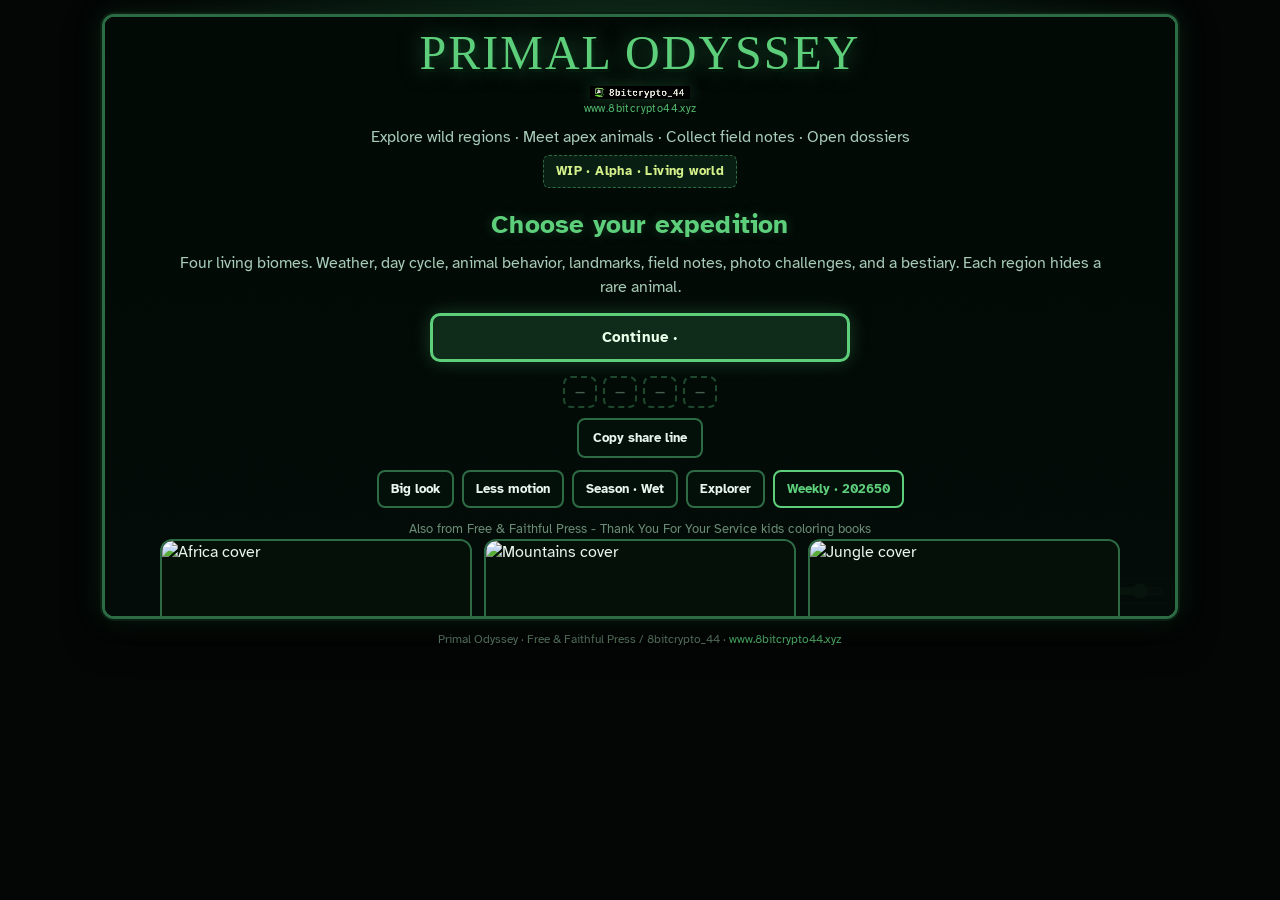
==== index.html @ 642f1fdf "Stop cover-to-menu iframe height grow loop (v65). Measure .po-menu content instead of absolute-fill " ====
<!DOCTYPE html>
<html lang="en">
<head>
<meta charset="UTF-8">
<meta name="viewport" content="width=device-width, initial-scale=1, maximum-scale=1, viewport-fit=cover">
<meta name="description" content="Primal Odyssey — explore biomes, meet apex animals, open field dossiers.">
<title>Primal Odyssey</title>
<link rel="stylesheet" href="primal.css?v=65">
<script>(function(){var t=("ontouchstart"in window)||navigator.maxTouchPoints>0;var n=false,c=false;try{n=matchMedia("(max-width:700px)").matches;c=matchMedia("(pointer:coarse)").matches;}catch(e){}if((t&&c)||n)document.documentElement.classList.add("po-mobile");})();</script>
<link rel="preconnect" href="https://fonts.googleapis.com">
<link rel="preconnect" href="https://fonts.gstatic.com" crossorigin>
<link href="https://fonts.googleapis.com/css2?family=Atkinson+Hyperlegible:ital,wght@0,400;0,700;1,400&family=Source+Serif+4:ital,opsz,wght@0,8..60,400;0,8..60,600;1,8..60,400&display=swap" rel="stylesheet">
<style>html,body{{margin:0;background:#030605;}}</style>
</head>
<body>
<div id="po-root">
  <div class="po-shell">
    <canvas id="po-canvas" width="320" height="240" aria-label="Primal Odyssey world"></canvas>
    <!-- Hi-res HUD layer (minimap / compass / nav) - not pixel-scaled with the world -->
    <canvas id="po-hud-canvas" class="po-hud-canvas" width="1" height="1" aria-hidden="true"></canvas>
    <div class="po-obj" id="po-obj" hidden aria-label="Objectives">
      <div class="po-obj-title">Objectives</div>
      <ul class="po-obj-list" id="po-obj-list"></ul>
    </div>
    <div class="po-paused" id="po-paused" hidden>Paused</div>
    <div class="po-caution" id="po-caution" hidden>Caution</div>
    <div class="chip po-quest-chip" id="po-quest-chip" hidden>Quest</div>
    <!-- All in-game chrome sits in one bottom row (no corner stacking) -->
    <div class="po-bottom-bar" id="po-bottom-bar">
      <div class="po-bottom-actions">
        <button type="button" class="chip po-menu-dock" id="po-menu-btn" hidden>Regions</button>
        <button type="button" class="chip po-journal-btn" id="po-journal-btn" hidden>Journal</button>
        <div class="po-tools-wrap">
          <button type="button" class="chip po-tools-btn" id="po-tools-btn" hidden aria-pressed="false">Tools</button>
          <div class="po-tools-tray" id="po-tools-tray" hidden>
            <button type="button" class="chip po-bestiary-btn" id="po-bestiary-btn" hidden title="Bestiary (K)">Bestiary</button>
            <button type="button" class="chip po-binocs-btn" id="po-binocs-btn" hidden title="Binoculars (B)">Binoc</button>
            <button type="button" class="chip po-focus-btn" id="po-focus-btn" hidden title="Focus next objective (hold V)">Focus</button>
            <button type="button" class="chip po-spotter-btn" id="po-spotter-btn" hidden aria-pressed="false" title="Family spotter mode">Spotter</button>
            <button type="button" class="chip po-auto-btn" id="po-auto-btn" hidden aria-pressed="false" title="One-thumb auto-walk">Auto</button>
          </div>
        </div>
        <button type="button" class="chip po-photo-btn" id="po-photo-btn" hidden title="Photo mode (P)">Photo</button>
        <button type="button" class="chip po-fs-btn" id="po-fs-btn" hidden aria-pressed="false">Full screen</button>
      </div>
      <div class="po-hud" id="po-hud" hidden>
        <div class="po-hud-l">
          <div class="chip pulse" id="po-region-chip">Region</div>
          <button type="button" class="chip" id="po-notes-chip" title="Expedition log">Notes 0/8</button>
          <div class="chip" id="po-pos-chip">X 0 · Y 0</div>
        </div>
      </div>
      <div class="po-audio po-audio-bar" id="po-audio-bar">
        <button type="button" class="chip po-mute" id="po-mute" aria-pressed="false" title="Mute">Sound</button>
        <label class="po-vol-lab">Vol <input type="range" class="po-vol" id="po-vol" min="0" max="100" value="55" aria-label="Music volume"></label>
      </div>
    </div>
    <div class="po-hint" id="po-hint" hidden>Drag to look · Tap animal for dossier · Regions menu</div>
    <div class="po-touch" id="po-touch" hidden aria-label="Mobile controls">
      <div class="po-stick-wrap">
        <div class="po-stick" id="po-stick" role="presentation">
          <div class="po-knob" id="po-knob"></div>
        </div>
        <div class="po-stick-lab">Move</div>
      </div>
      <div class="po-look">
        <button type="button" class="po-look-btn po-look-u" id="po-look-u" aria-label="Look up">▲</button>
        <div class="po-look-mid">
          <button type="button" class="po-look-btn" id="po-look-l" aria-label="Look left">◀</button>
          <button type="button" class="po-look-btn" id="po-look-r" aria-label="Look right">▶</button>
        </div>
        <button type="button" class="po-look-btn po-look-d" id="po-look-d" aria-label="Look down">▼</button>
        <div class="po-stick-lab">Look</div>
      </div>
    </div>
    <div id="po-title" class="po-overlay show" role="dialog" aria-label="Region select">
      <div class="po-menu">
        <div class="po-brand">PRIMAL ODYSSEY</div>
        <a class="po-site-brand" href="https://www.8bitcrypto44.xyz" target="_blank" rel="noopener noreferrer" aria-label="8bitcrypto_44 website">
          <img src="assets/brand/8bitcrypto44_logo.png" alt="" width="100" height="13" decoding="async">
          <span>www.8bitcrypto44.xyz</span>
        </a>
        <p class="po-tag">Explore wild regions · Meet apex animals · Collect field notes · Open dossiers</p>
        <p class="po-wip" title="Work in progress - unfinished build">WIP · Alpha · Living world</p>
        <h2>Choose your expedition</h2>
        <p class="lead">Four living biomes. Weather, day cycle, animal behavior, landmarks, field notes, photo challenges, and a bestiary. Each region hides a rare animal.</p>
        <button type="button" class="po-continue" id="po-continue" hidden>
          <img class="po-continue-art" id="po-continue-art" alt="" width="120" height="48" hidden>
          <span id="po-continue-label">Continue expedition</span>
        </button>
        <div class="po-badge-wall" id="po-badge-wall" aria-label="Ranger badges"></div>
        <div class="po-postcard" id="po-postcard" hidden>Postcard unlocked · all four biomes cleared</div>
        <button type="button" class="chip po-share" id="po-share" hidden>Copy share line</button>
        <div class="po-a11y">
          <button type="button" class="chip" id="po-big-look" aria-pressed="false">Big look</button>
          <button type="button" class="chip" id="po-reduce-motion" aria-pressed="false">Less motion</button>
          <button type="button" class="chip" id="po-season">Season · Wet</button>
          <button type="button" class="chip" id="po-diff">Explorer</button>
          <button type="button" class="chip" id="po-weekly" aria-pressed="true">Weekly</button>
        </div>
        <p class="po-promo">Also from Free &amp; Faithful Press - Thank You For Your Service kids coloring books</p>
        <div class="po-regions">
          <button type="button" class="po-card" data-region="africa">
            <img class="preview" src="https://i.postimg.cc/D0kDM1Xb/african-cover-image.jpg" alt="Africa cover" width="320" height="110" loading="lazy">
            <div class="po-stamp" data-stamp="africa" hidden>Cleared</div>
            <div class="body">
              <h3>Africa</h3>
              <p>Golden grasslands, acacia shade, and crowded watering holes under a hard sun.</p>
              <div class="meta"><span class="go">Start</span> 5 animals + rare honey badger</div>
            </div>
          </button>
          <button type="button" class="po-card" data-region="mountains">
            <img class="preview" src="https://i.postimg.cc/L5K7bj11/mountains-cover-image.jpg" alt="Mountains cover" width="320" height="110" loading="lazy">
            <div class="po-stamp" data-stamp="mountains" hidden>Cleared</div>
            <div class="body">
              <h3>Mountains</h3>
              <p>Thin air, pine ridges, snow glitter, and sharp hunters on the high trails.</p>
              <div class="meta"><span class="go">Start</span> 5 animals + rare lynx</div>
            </div>
          </button>
          <button type="button" class="po-card" data-region="jungle">
            <img class="preview" src="https://i.postimg.cc/VvqTQ5qs/jungle-cover-image.jpg" alt="Jungle cover" width="320" height="110" loading="lazy">
            <div class="po-stamp" data-stamp="jungle" hidden>Cleared</div>
            <div class="body">
              <h3>Jungle</h3>
              <p>Canopy gloom, dripping mist, fern thickets, and ambush predators.</p>
              <div class="meta"><span class="go">Start</span> 5 animals + rare ocelot</div>
            </div>
          </button>
          <button type="button" class="po-card" data-region="wetlands">
            <img class="preview po-wetlands-cover" src="assets/covers/wetlands.png" alt="Wetlands cover" width="320" height="110" loading="lazy">
            <div class="po-stamp" data-stamp="wetlands" hidden>Cleared</div>
            <div class="body">
              <h3>Wetlands</h3>
              <p>Oxbow lakes, reed blinds, and quiet channels where giants graze.</p>
              <div class="meta"><span class="go">Start</span> 5 animals + rare manatee</div>
            </div>
          </button>
        </div>
      </div>
    </div>
    <div id="po-help" class="po-overlay po-note-overlay" role="dialog" aria-label="How to play" aria-modal="true">
      <div class="po-paper po-paper-help">
        <button type="button" class="po-paper-x" id="po-help-x" aria-label="Close help">×</button>
        <div class="po-paper-seal">?</div>
        <p class="po-paper-label">Expedition briefing</p>
        <div class="po-help-body">
          <p><b>Move</b> with WASD or the Move stick. Water slows you (wade).</p>
          <p><b>Look</b> by dragging the view, using Look buttons, or arrow keys (up/down tilt).</p>
          <p><b>Field notes</b> - follow the soft compass and green note arrow from camp.</p>
          <p><b>Animals</b> - tap for a dossier. They react, flee, and pose for photos.</p>
          <p><b>Tools</b> tray holds Bestiary / Binoc / Focus / Spotter / Auto (one-thumb walk).</p>
          <p><b>Season</b> wet/dry and <b>Kids/Explorer</b> on the title screen. Weekly seed syncs rare paths.</p>
          <p><b>Goals</b> under Objectives + Quest chip. Clear a region for a recap share card.</p>
        </div>
        <button type="button" class="po-help-go" id="po-help-go">Got it - explore</button>
      </div>
    </div>
    <div id="po-dossier" class="po-overlay po-note-overlay" role="dialog" aria-label="Animal dossier" aria-modal="true">
      <div class="po-paper po-paper-dossier">
        <button type="button" class="po-paper-x" id="po-d-close" aria-label="Close dossier">×</button>
        <div class="po-paper-seal">D</div>
        <p class="po-paper-label">Animal dossier</p>
        <div class="po-dossier-top">
          <canvas id="po-dossier-art" width="96" height="96"></canvas>
          <div>
            <h2 id="po-d-name">Animal</h2>
            <p class="latin" id="po-d-latin"></p>
            <span class="danger" id="po-d-danger"></span>
          </div>
        </div>
        <div class="po-tabs" role="tablist">
          <button type="button" class="active" data-tab="facts">Facts</button>
          <button type="button" data-tab="myths">Myths</button>
          <button type="button" data-tab="fun">Fun</button>
          <button type="button" data-tab="survive">Survive</button>
        </div>
        <div class="panel-body" id="po-d-body"></div>
      </div>
    </div>
    <div id="po-note" class="po-overlay po-note-overlay" role="dialog" aria-label="Field note" aria-modal="true">
      <div class="po-paper">
        <button type="button" class="po-paper-x" id="po-note-x" aria-label="Close field note">×</button>
        <div class="po-paper-seal">N</div>
        <p class="po-paper-label">Field note</p>
        <p class="po-paper-meta" id="po-note-meta"></p>
        <p class="po-paper-body" id="po-note-body"></p>
        <p class="po-paper-foot" id="po-note-foot"></p>
      </div>
    </div>
    <div id="po-journal" class="po-overlay po-note-overlay" role="dialog" aria-label="Field journal" aria-modal="true">
      <div class="po-paper po-paper-journal">
        <button type="button" class="po-paper-x" id="po-journal-x" aria-label="Close journal">×</button>
        <div class="po-paper-seal">J</div>
        <p class="po-paper-label">Field journal</p>
        <p class="po-paper-meta" id="po-journal-meta"></p>
        <div class="po-journal-body" id="po-journal-body"></div>
      </div>
    </div>
    <div id="po-bestiary" class="po-overlay po-note-overlay" role="dialog" aria-label="Bestiary" aria-modal="true">
      <div class="po-paper po-paper-journal">
        <button type="button" class="po-paper-x" id="po-bestiary-x" aria-label="Close bestiary">×</button>
        <div class="po-paper-seal">B</div>
        <p class="po-paper-label">Bestiary</p>
        <p class="po-paper-meta">Cross-region collection</p>
        <div class="po-journal-body" id="po-bestiary-body"></div>
      </div>
    </div>
    <div id="po-victory" class="po-overlay po-note-overlay" role="dialog" aria-label="Expedition cleared" aria-modal="true">
      <div class="po-paper po-paper-help">
        <button type="button" class="po-paper-x" id="po-victory-x" aria-label="Close">×</button>
        <div class="po-paper-seal">★</div>
        <p class="po-paper-label">Expedition cleared</p>
        <p class="po-paper-meta" id="po-victory-meta"></p>
        <div class="po-help-body"><p id="po-victory-body"></p></div>
        <img class="po-recap-img" id="po-recap-img" alt="Run recap" hidden width="360" height="202">
        <a class="po-help-go po-recap-dl" id="po-recap-dl" hidden download="primal-odyssey-recap.png">Save recap image</a>
        <button type="button" class="po-help-go" id="po-victory-go">Continue exploring</button>
      </div>
    </div>
    <div id="po-log" class="po-overlay" role="dialog" aria-label="Expedition log">
      <div class="po-dossier">
        <h2>Expedition log</h2>
        <div class="panel-body" id="po-log-body"></div>
        <button type="button" class="po-close" id="po-log-close">Close log</button>
      </div>
    </div>
    <div class="po-photo-flash" id="po-photo-flash" hidden></div>
    <div class="po-frame" aria-hidden="true"></div>
  </div>
  <p class="po-credit">Primal Odyssey · Free &amp; Faithful Press / 8bitcrypto_44 · <a href="https://www.8bitcrypto44.xyz" target="_blank" rel="noopener noreferrer">www.8bitcrypto44.xyz</a></p>
</div>
<script src="primal_data.js?v=65"></script>
<script src="primal_sprites.js?v=65"></script>
<script src="primal_snes_data.js?v=65"></script>
<script src="primal_snes.js?v=65"></script>
<script src="primal.js?v=65"></script>
<script src="po_viewport.js?v=65"></script>
<script>if('serviceWorker' in navigator){navigator.serviceWorker.register('./sw.js').catch(function(){})}</script>
</body>
</html>
---- primal.css ----
@import url("https://fonts.googleapis.com/css2?family=Atkinson+Hyperlegible:ital,wght@0,400;0,700;1,400&family=Source+Serif+4:ital,opsz,wght@0,8..60,400;0,8..60,600;1,8..60,400&display=swap");
:root{
  --bg:#030605;--panel:rgba(4,16,10,.96);--line:#2d6b45;--line-hi:#5dce7a;
  --text:#e8f5ec;--muted:#a8cbb8;--accent:#3d9b5f;--danger:#6b2020;
  --font-ui:"Atkinson Hyperlegible","Segoe UI",system-ui,sans-serif;
  --font-paper:"Source Serif 4",Georgia,"Times New Roman",serif;
  --font-pixel:"Courier New",Courier,monospace
}
*{box-sizing:border-box}
html,body{
  margin:0;min-height:100%;background:var(--bg);color:var(--text);
  font-family:var(--font-ui);font-size:16px;line-height:1.45;-webkit-text-size-adjust:100%;
  -webkit-font-smoothing:antialiased;text-rendering:optimizeLegibility
}
body{background:radial-gradient(ellipse 70% 45% at 50% -5%,#0d2818 0%,transparent 55%),#030605}
#po-root{max-width:1100px;margin:0 auto;padding:14px 12px 24px}
.po-brand{font-family:Papyrus,"Segoe Print","Bradley Hand ITC","Uncial Antiqua",fantasy;font-size:clamp(22px,7vw,48px);color:var(--line-hi);text-shadow:0 0 22px rgba(61,155,95,.6),3px 3px 0 #021208;letter-spacing:2px;margin:0 0 6px;font-weight:400;text-align:center;animation:poPulse 2.8s ease-in-out infinite;line-height:1.15}
.po-site-brand{
  display:flex;flex-direction:column;align-items:center;justify-content:center;gap:3px;
  width:fit-content;margin:0 auto 10px;text-decoration:none;opacity:.9
}
.po-site-brand:hover{opacity:1}
.po-site-brand img{
  width:100px;max-width:36vw;height:auto;display:block;image-rendering:pixelated;image-rendering:crisp-edges;
  filter:drop-shadow(0 0 8px rgba(61,155,95,.35))
}
.po-site-brand span{
  font-family:var(--font-ui);font-size:11px;letter-spacing:.4px;color:var(--line-hi);line-height:1.2
}
@media (max-width:700px){
  .po-site-brand img{width:76px}
  .po-site-brand span{font-size:10px}
}
.po-credit a{color:var(--line-hi);text-decoration:none}
.po-credit a:hover{text-decoration:underline}
.po-tag{margin:0 0 6px;color:var(--muted);font-size:clamp(14px,3.4vw,16px);text-align:center;line-height:1.45;padding:0 4px;font-weight:400}
.po-wip{display:block;width:fit-content;max-width:92%;margin:0 auto 18px;padding:6px 12px;border:1px dashed var(--line);border-radius:6px;color:#d4f08a;font-size:13px;font-weight:700;letter-spacing:.4px;text-align:center;background:rgba(61,155,95,.14)}
@keyframes poPulse{0%,100%{transform:scale(1)}50%{transform:scale(1.03)}}
@keyframes poGo{0%,100%{transform:scale(1)}50%{transform:scale(1.08)}}
.po-shell{position:relative;border:3px solid var(--line);border-radius:12px;overflow:hidden;background:#000;box-shadow:0 0 0 2px #0a1f12,0 0 28px rgba(61,155,95,.18),0 16px 36px rgba(0,0,0,.6);touch-action:none;width:100%;aspect-ratio:16/9;min-height:min(56vw,420px);max-height:min(78vh,720px)}
#po-canvas{
  position:absolute;inset:0;width:100%!important;height:100%!important;max-width:none;margin:0;
  object-fit:fill;image-rendering:pixelated;image-rendering:crisp-edges;-ms-interpolation-mode:nearest-neighbor;
  cursor:crosshair;background:#050a06;touch-action:none;display:block
}
.po-hud-canvas{
  position:absolute;left:0;top:0;transform:none;
  pointer-events:none;z-index:4;image-rendering:auto;
  width:auto;height:auto;max-width:none
}
/* Unified bottom chrome — compact single strip above frame edge */
.po-bottom-bar{
  position:absolute;left:0;right:0;bottom:0;z-index:9;
  display:flex;flex-wrap:nowrap;align-items:center;justify-content:space-between;
  gap:4px;padding:3px 5px 5px;pointer-events:none;box-sizing:border-box;
  background:linear-gradient(180deg,transparent 0%,rgba(2,10,6,.35) 40%,rgba(2,10,6,.82) 100%)
}
.po-bottom-actions{
  display:flex;flex-wrap:nowrap;align-items:center;gap:3px;pointer-events:none;position:relative;
  flex:1 1 auto;min-width:0;overflow:hidden
}
.po-tools-wrap{position:relative;display:inline-flex;pointer-events:none;flex:0 0 auto}
.po-bottom-actions > .chip,
.po-tools-wrap > .chip{pointer-events:auto;flex:0 0 auto}
.po-hud{
  position:relative;left:auto;right:auto;top:auto;bottom:auto;transform:none;
  display:flex;flex-wrap:nowrap;gap:3px;align-items:center;justify-content:center;
  pointer-events:none;z-index:auto;max-width:38%;width:auto;flex:0 1 auto;min-width:0;overflow:hidden
}
.po-hud-l{display:flex;flex-wrap:nowrap;gap:3px;align-items:center;justify-content:center;max-width:100%;min-width:0}
.po-hud[hidden],.po-hint[hidden],.po-menu-dock[hidden],.po-obj[hidden],.po-paused[hidden]{display:none!important}
.po-hud .chip,.po-audio-bar .chip,.po-menu-dock,.po-journal-btn,.po-photo-btn,.po-tools-btn,.po-fs-btn,.po-tools-tray .chip{
  pointer-events:auto;background:var(--panel);border:1px solid var(--line);color:var(--text);
  font-family:var(--font-ui);font-size:11px;padding:3px 7px;border-radius:6px;font-weight:700;
  letter-spacing:.15px;text-shadow:0 1px 0 rgba(0,0,0,.55);box-shadow:0 1px 4px rgba(0,0,0,.3);
  -webkit-font-smoothing:antialiased;text-rendering:optimizeLegibility;
  position:relative;left:auto;right:auto;top:auto;bottom:auto;min-height:26px;height:26px;
  line-height:1;cursor:pointer;transform:none;white-space:nowrap
}
.po-hud .chip.pulse{border-color:var(--line-hi);box-shadow:0 0 8px rgba(93,206,122,.2)}
.po-hud .chip.done{border-color:#e8c86a;color:#e8c86a}
.po-hud button.chip:hover,.po-audio-bar .chip:hover,.po-menu-dock:hover,
.po-journal-btn:hover,.po-photo-btn:hover,.po-tools-btn:hover,.po-fs-btn:hover{background:#0d2416;border-color:var(--line-hi);color:#fff}
.po-menu-dock,.po-journal-btn,.po-photo-btn,.po-tools-btn,.po-fs-btn{z-index:auto}
.po-fs-btn{
  display:none;border-color:var(--line-hi);color:#fff;
  -webkit-tap-highlight-color:transparent;white-space:nowrap
}
.po-fs-btn:not([hidden]){display:inline-flex;align-items:center}
.po-fs-btn[aria-pressed="true"]{border-color:#7fa88c;color:var(--muted);box-shadow:none;font-size:10px;padding:3px 6px;min-height:26px}
.po-audio-bar{
  position:relative;left:auto;right:auto;top:auto;bottom:auto;z-index:auto;
  display:flex;align-items:center;gap:4px;background:var(--panel);border:1px solid var(--line);
  border-radius:6px;padding:2px 6px;max-width:none;pointer-events:auto;flex:0 0 auto;height:26px
}
.po-vol-lab{display:flex;align-items:center;gap:4px;font-size:10px;color:var(--muted);font-weight:700;white-space:nowrap}
.po-vol{width:52px;max-width:18vw;accent-color:var(--line-hi);cursor:pointer;height:14px}
.po-mute[aria-pressed="true"]{border-color:#8a3a3a;color:#ffb4b4;background:#1a0a0a}
.po-pos-chip{display:none}
/* Fullscreen: keep chrome clear of the bottom edge / OS safe area */
html.po-fs .po-bottom-bar{
  padding:6px 8px max(12px, env(safe-area-inset-bottom, 12px));gap:6px
}
html.po-fs .po-hud .chip,html.po-fs .po-audio-bar .chip,html.po-fs .po-menu-dock,
html.po-fs .po-journal-btn,html.po-fs .po-photo-btn,html.po-fs .po-tools-btn,html.po-fs .po-fs-btn{
  font-size:12px;padding:5px 9px;min-height:30px;height:30px;border-radius:8px
}
html.po-fs .po-audio-bar{height:30px;padding:3px 8px}
html.po-fs .po-vol{width:64px}
html.po-land .po-bottom-bar{
  padding-bottom:max(10px, env(safe-area-inset-bottom, 10px))
}
.po-hint{
  position:absolute;left:50%;bottom:58px;transform:translateX(-50%);z-index:5;
  background:rgba(4,16,10,.96);border:2px solid var(--line);padding:9px 16px;
  font-size:15px;border-radius:10px;pointer-events:none;max-width:min(92%,480px);
  text-align:center;color:var(--text);line-height:1.45;font-weight:400;
  box-shadow:0 4px 14px rgba(0,0,0,.4);
  -webkit-font-smoothing:antialiased;text-rendering:optimizeLegibility
}

/* Mobile touch controls — stick + look (Digistracts-style) */
.po-touch{display:none;position:absolute;left:0;right:0;bottom:0;z-index:8;padding:10px 12px 12px;align-items:flex-end;justify-content:space-between;gap:12px;pointer-events:none;background:linear-gradient(180deg,transparent,rgba(2,10,6,.55))}
.po-touch:not([hidden]){display:flex}
.po-stick-wrap,.po-look{pointer-events:auto;display:flex;flex-direction:column;align-items:center;gap:6px}
.po-stick{position:relative;width:118px;height:118px;border-radius:50%;border:3px solid var(--line-hi);background:rgba(4,20,10,.72);touch-action:none;-webkit-user-select:none;user-select:none;box-shadow:0 0 16px rgba(61,155,95,.25)}
.po-knob{position:absolute;left:50%;top:50%;width:48px;height:48px;margin:0;border-radius:50%;background:var(--accent);border:2px solid #cfe8d6;transform:translate(-50%,-50%);pointer-events:none;box-shadow:0 0 10px rgba(93,206,122,.4)}
.po-look{gap:6px}
.po-look-mid{display:flex;gap:8px;align-items:center}
.po-look-btn{width:56px;height:48px;border-radius:14px;border:3px solid var(--line-hi);background:rgba(4,20,10,.8);color:var(--line-hi);font:700 18px var(--font-ui);cursor:pointer;touch-action:manipulation;-webkit-tap-highlight-color:transparent;box-shadow:0 0 12px rgba(61,155,95,.2)}
.po-look-u,.po-look-d{width:120px;height:42px}
.po-look-btn:active,.po-look-btn.is-held{background:rgba(61,155,95,.35);color:#fff;transform:scale(.96)}
.po-stick-lab{font-size:12px;font-weight:700;letter-spacing:.4px;color:#cfe8d6;text-shadow:0 1px 3px #000}

/* Touch: stick pads stay at canvas bottom; chrome lift is applied in JS */
html.po-touch-on .po-bottom-bar{
  padding:3px 5px;background:linear-gradient(180deg,transparent,rgba(2,10,6,.5));
  z-index:10
}
html.po-touch-on .po-hint{font-size:13px}
html.po-touch-on .po-touch{z-index:8}

/* Landscape phone — Digistracts-style immersive play (full iframe / fullscreen) */
html.po-land,html.po-land body{
  height:100%;width:100%;margin:0;overflow:hidden;background:#030605
}
html.po-land #po-root{
  position:fixed;inset:0;z-index:9999;max-width:none;width:100%;height:100%;margin:0;padding:0;
  background:#030605
}
html.po-land .po-shell{
  position:absolute;inset:0;border:0;border-radius:0;box-shadow:none;height:100%
}
html.po-land #po-canvas{
  position:absolute;inset:0;width:100%!important;height:100%!important;object-fit:fill;background:#050a06
}
html.po-land .po-credit,html.po-land .po-frame{display:none}
html.po-land.po-touch-on .po-touch{
  padding:8px 12px 10px;background:linear-gradient(180deg,transparent 0%,rgba(2,10,6,.35) 45%,rgba(2,10,6,.78) 100%)
}
html.po-land.po-touch-on .po-stick{width:92px;height:92px}
html.po-land.po-touch-on .po-knob{width:38px;height:38px}
html.po-land.po-touch-on .po-look-btn{width:44px;height:40px;font-size:15px}
html.po-land.po-touch-on .po-look-u,
html.po-land.po-touch-on .po-look-d{width:96px;height:34px}
html.po-land.po-touch-on .po-bottom-bar{
  padding:3px 5px 4px;gap:3px
}
html.po-land.po-touch-on .po-bottom-bar .chip,
html.po-land.po-touch-on .po-audio-bar .chip{padding:2px 6px;font-size:10px;min-height:24px;height:24px}
html.po-land.po-touch-on .po-audio-bar{padding:1px 5px;height:24px}
html.po-land.po-touch-on .po-vol{width:40px}
html.po-land.po-touch-on .po-hint{display:none}
html.po-land .po-pos-chip{display:none}
html.po-land.po-touch-on .po-quest-chip{
  max-width:min(46%,280px)
}
html.po-fs .po-fs-btn{opacity:.9}
/* Dossier open in landscape — keep immersive shell; hide play chrome under overlay */
html.po-land.po-touch-on:has(#po-dossier.show) .po-touch,
html.po-land.po-touch-on:has(#po-dossier.show) .po-bottom-bar,
html.po-land.po-touch-on:has(#po-log.show) .po-touch,
html.po-land.po-touch-on:has(#po-log.show) .po-bottom-bar,
html.po-land.po-touch-on:has(#po-note.show) .po-touch,
html.po-land.po-touch-on:has(#po-note.show) .po-bottom-bar,
html.po-land.po-touch-on:has(#po-help.show) .po-touch,
html.po-land.po-touch-on:has(#po-help.show) .po-bottom-bar,
html.po-land.po-touch-on:has(#po-help.show) .po-obj{visibility:hidden;pointer-events:none}
.po-overlay{position:absolute;inset:0;z-index:20;display:none;align-items:flex-start;justify-content:center;padding:8px 10px 14px;background:linear-gradient(180deg,rgba(2,10,6,.9),rgba(3,12,8,.96));overflow:auto;-webkit-overflow-scrolling:touch}
.po-overlay.show{display:flex}
.po-menu{width:min(960px,100%);margin:0 auto}
.po-menu h2{font-size:clamp(18px,4vw,26px);color:var(--line-hi);text-align:center;margin:0 0 8px;text-shadow:0 0 12px rgba(61,155,95,.35);font-weight:700;letter-spacing:.2px}
#po-dossier.po-overlay{align-items:center;justify-content:center;padding:10px;background:rgba(2,8,4,.78)}
.po-menu .lead{text-align:center;color:var(--muted);margin:0 0 14px;line-height:1.5;font-size:clamp(14px,3.2vw,16px);padding:0 6px}
.po-regions{display:grid;grid-template-columns:repeat(3,1fr);gap:12px}
.po-card{border:2px solid var(--line);border-radius:12px;overflow:hidden;background:#07140c;cursor:pointer;text-align:left;color:inherit;padding:0;font:inherit;transition:transform .18s,box-shadow .18s,border-color .18s;-webkit-tap-highlight-color:transparent}
@media (hover:hover){
  .po-card:hover{transform:translateY(-4px) scale(1.02);box-shadow:0 14px 28px rgba(0,0,0,.55);border-color:var(--line-hi)}
  .po-card:hover .preview{transform:scale(1.06)}
}
.po-card:active{transform:scale(.99);border-color:var(--line-hi)}
.po-card .preview{height:140px;width:100%;display:block;object-fit:cover;transition:transform .35s;background:#041008}
.po-card .body{padding:12px 14px 14px}
.po-card h3{font-size:15px;margin:0 0 8px;color:var(--line-hi);letter-spacing:.3px;font-weight:700}
.po-card p{margin:0;font-size:14px;line-height:1.5;color:var(--muted)}
.po-card .meta{margin-top:10px;font-size:13px;color:#8fd4a8;display:flex;align-items:center;gap:8px;font-weight:600}
.po-card .go{display:inline-block;padding:4px 10px;border-radius:999px;background:var(--accent);color:#041208;font-weight:700;animation:poGo 1.4s ease-in-out infinite;font-size:12px}

/* Expedition log keeps green panel */
.po-dossier{width:min(780px,100%);margin:0 auto;background:var(--panel);border:3px solid var(--line);border-radius:14px;padding:18px;max-height:min(88vh,760px);overflow:auto;box-shadow:0 0 40px rgba(45,107,69,.2);-webkit-overflow-scrolling:touch}
.po-dossier h2{font-size:clamp(18px,3.5vw,22px);color:var(--line-hi);margin:0 0 10px;font-weight:700}
.po-dossier .panel-body{font-size:clamp(15px,3.2vw,17px);line-height:1.65;color:var(--text);min-height:120px}
.po-dossier .panel-body p{margin:0 0 14px}
.po-close{margin-top:14px;width:100%;font-family:var(--font-ui);font-size:15px;padding:12px 14px;border:2px solid var(--line);background:#0d2416;color:var(--text);border-radius:10px;cursor:pointer;font-weight:700;min-height:48px}
.po-close:hover{background:#143522;border-color:var(--line-hi)}

/* Animal dossier — parchment paper */
.po-paper-dossier{
  width:min(580px,94%);
  max-height:min(88vh,720px);
  overflow:auto;
  padding:24px 24px 20px;
  transform:rotate(0.4deg);
  -webkit-overflow-scrolling:touch
}
.po-paper-dossier::before{top:48px;bottom:16px}
.po-paper-dossier .po-dossier-top{
  position:relative;z-index:1;
  display:flex;gap:14px;align-items:flex-start;flex-wrap:wrap;
  margin:8px 36px 0 0
}
.po-paper-dossier canvas{
  width:104px;height:104px;image-rendering:auto;
  border:2px solid #8a6a38;background:#f7edd4;border-radius:8px;flex:0 0 auto;
  box-shadow:inset 0 0 0 1px rgba(255,255,255,.4)
}
.po-paper-dossier h2{
  font:600 clamp(20px,4.2vw,26px)/1.25 var(--font-paper);
  color:#1f1408;margin:0 0 6px;letter-spacing:0
}
.po-paper-dossier .latin{
  font-style:italic;color:#5a3a18;font-size:15px;margin:0 0 8px;font-family:var(--font-paper)
}
.po-paper-dossier .danger{
  display:inline-block;margin-top:2px;padding:5px 10px;border-radius:6px;
  background:#6b2020;color:#ffe8e0;font:700 12px/1.25 var(--font-ui)
}
.po-paper-dossier .po-tabs{
  position:relative;z-index:1;
  display:flex;gap:8px;flex-wrap:wrap;margin:16px 0 12px
}
.po-paper-dossier .po-tabs button{
  font-family:var(--font-ui);font-size:13px;padding:10px 14px;
  border:2px solid #8a6a38;background:#efe0b8;color:#2a1c0c;border-radius:8px;
  cursor:pointer;font-weight:700;min-height:42px;-webkit-tap-highlight-color:transparent
}
.po-paper-dossier .po-tabs button:hover{border-color:#5a3a18;background:#f7edd4}
.po-paper-dossier .po-tabs button.active{
  background:#1f7a3e;color:#e8ffe8;border-color:#145a2c
}
.po-paper-dossier .panel-body{
  position:relative;z-index:1;
  font-family:var(--font-paper);
  font-size:clamp(16px,3.6vw,18px);line-height:1.7;color:#1f1408;min-height:100px
}
.po-paper-dossier .panel-body p{margin:0 0 14px}
.po-paper-dossier .po-paper-label{margin-left:0;margin-right:48px}

/* Field note — parchment paper */
.po-note-overlay{align-items:center;justify-content:center;background:rgba(2,8,4,.78)}
.po-paper{
  position:relative;
  width:min(440px,92%);
  min-height:220px;
  margin:auto;
  padding:28px 28px 24px;
  background:
    linear-gradient(135deg,rgba(255,255,255,.18) 0%,transparent 42%),
    linear-gradient(180deg,#f3e6c4 0%,#e8d4a4 55%,#dcc896 100%);
  color:#2a1c0c;
  border:2px solid #8a6a38;
  border-radius:2px 14px 4px 12px;
  box-shadow:
    0 18px 40px rgba(0,0,0,.45),
    inset 0 0 0 1px rgba(255,255,255,.35),
    inset 0 -8px 20px rgba(120,80,30,.12);
  transform:rotate(-1.0deg);
  font-family:var(--font-paper);
}
.po-paper::before{
  content:"";
  position:absolute;left:18px;right:18px;top:52px;bottom:28px;
  background-image:repeating-linear-gradient(
    transparent 0,transparent 27px,
    rgba(90,60,30,.12) 27px,rgba(90,60,30,.12) 28px
  );
  pointer-events:none;z-index:0
}
.po-paper-x{
  position:absolute;top:8px;right:10px;z-index:2;
  width:42px;height:42px;border:0;border-radius:50%;
  background:#6b2020;color:#ffe8e0;font:700 26px/1 var(--font-ui);
  cursor:pointer;box-shadow:0 2px 8px rgba(0,0,0,.25);
  display:flex;align-items:center;justify-content:center;padding:0
}
.po-paper-x:hover{background:#8a3030;color:#fff}
.po-paper-seal{
  position:absolute;top:14px;left:16px;z-index:2;
  width:36px;height:36px;border-radius:50%;
  background:#1f7a3e;color:#e8ffe8;font:700 15px/36px var(--font-ui);
  text-align:center;box-shadow:0 2px 6px rgba(0,0,0,.2)
}
.po-paper-label{
  position:relative;z-index:1;margin:4px 44px 8px 48px;
  font:700 13px/1.3 var(--font-ui);letter-spacing:.8px;color:#4a3010;text-transform:none
}
.po-paper-meta{
  position:relative;z-index:1;margin:0 8px 14px 48px;
  font:italic 15px/1.35 var(--font-paper);color:#5a3a18
}
.po-paper-body{
  position:relative;z-index:1;margin:0 4px 16px;
  font-size:clamp(17px,4vw,20px);line-height:1.7;color:#1f1408;min-height:88px
}
.po-paper-foot{
  position:relative;z-index:1;margin:0;text-align:right;
  font:600 13px/1.35 var(--font-ui);color:#3a6a40
}

/* Objectives strip + pause + continue + help */
.po-obj{
  position:absolute;left:8px;top:8px;z-index:6;pointer-events:none;
  background:rgba(4,14,8,.88);border:2px solid var(--line);border-radius:10px;
  padding:8px 10px;max-width:min(240px,46vw);box-shadow:0 4px 14px rgba(0,0,0,.35)
}
.po-obj-title{font-size:12px;letter-spacing:.4px;font-weight:700;color:var(--line-hi);margin:0 0 6px}
.po-obj-list{list-style:none;margin:0;padding:0}
.po-obj-list li{
  font-size:13px;line-height:1.4;color:var(--muted);margin:0 0 6px;padding-left:18px;position:relative
}
.po-obj-list li::before{content:"○";position:absolute;left:0;top:0;color:var(--line)}
.po-obj-list li.done{color:var(--line-hi)}
.po-obj-list li.done::before{content:"✓";color:#e8c86a}
.po-paused{
  position:absolute;left:50%;top:50%;transform:translate(-50%,-50%);z-index:25;
  background:rgba(4,14,8,.92);border:3px solid var(--line-hi);color:var(--line-hi);
  font:700 18px/1 var(--font-ui);letter-spacing:.5px;padding:14px 22px;border-radius:12px;
  pointer-events:none;box-shadow:0 0 24px rgba(93,206,122,.35)
}
.po-continue{
  display:flex;align-items:center;justify-content:center;gap:12px;width:min(420px,100%);margin:0 auto 14px;padding:12px 16px;
  border:3px solid var(--line-hi);border-radius:10px;background:rgba(61,155,95,.22);
  color:#e8ffe8;font:700 15px/1.25 var(--font-ui);letter-spacing:.2px;cursor:pointer;
  box-shadow:0 0 18px rgba(93,206,122,.25)
}
.po-continue-art{width:120px;height:48px;object-fit:cover;border-radius:6px;border:2px solid #2d6b45;display:none}
.po-continue-art:not([hidden]){display:block}
.po-a11y{display:flex;justify-content:center;gap:8px;flex-wrap:wrap;margin:0 0 12px}
.po-a11y .chip{pointer-events:auto;background:var(--panel);border:2px solid var(--line);color:var(--text);font-size:13px;padding:9px 12px;border-radius:8px;font-weight:700;cursor:pointer;font-family:var(--font-ui)}
.po-a11y .chip[aria-pressed="true"]{border-color:var(--line-hi);color:var(--line-hi)}
.po-card{position:relative}
.po-stamp{
  position:absolute;top:12px;right:12px;z-index:2;padding:6px 10px;
  border:3px solid #8a2020;color:#8a2020;background:rgba(255,240,220,.85);
  font:700 12px/1 var(--font-ui);letter-spacing:.5px;transform:rotate(12deg);
  box-shadow:0 2px 8px rgba(0,0,0,.25)
}
.po-stamp[hidden]{display:none!important}
.po-journal-btn[hidden],.po-photo-btn[hidden],.po-bestiary-btn[hidden],.po-binocs-btn[hidden],.po-focus-btn[hidden],.po-spotter-btn[hidden],.po-auto-btn[hidden],.po-tools-btn[hidden]{display:none!important}
.po-tools-btn[aria-pressed="true"]{border-color:var(--line-hi);color:var(--line-hi)}
.po-tools-tray{
  position:absolute;z-index:11;left:0;bottom:calc(100% + 4px);display:flex;flex-direction:column;gap:4px;
  pointer-events:auto;padding:6px;background:rgba(4,20,10,.94);border:1px solid #2d6b45;border-radius:8px;
  min-width:96px
}
.po-tools-tray[hidden]{display:none!important}
.po-tools-tray .chip{display:block;width:100%;min-height:26px;height:auto;font-size:11px;padding:5px 8px}
.po-quest-chip{
  position:absolute;left:50%;top:10px;transform:translateX(-50%);z-index:8;
  pointer-events:none;background:rgba(4,20,10,.9);border:2px solid #e8c86a;color:#e8c86a;
  font-size:13px;padding:7px 12px;border-radius:8px;font-weight:700;white-space:nowrap;
  max-width:min(52%,360px);overflow:hidden;text-overflow:ellipsis
}
.po-quest-chip[hidden]{display:none!important}
.po-wetlands-cover{
  /* Natural wetlands art — no hue-rotate (that looked glitchy/overcooked) */
}
.po-card.po-pick{
  border-color:var(--line-hi);
  box-shadow:0 0 0 2px rgba(93,206,122,.45),0 12px 24px rgba(0,0,0,.45);
}
.po-postcard{
  text-align:center;margin:0 0 10px;padding:10px 12px;border:2px solid #e8c86a;border-radius:8px;
  color:#e8c86a;font:700 14px/1.35 var(--font-ui);background:rgba(40,30,8,.5)
}
.po-postcard[hidden]{display:none!important}
.po-promo{text-align:center;font-size:13px;color:#6a8b75;margin:8px 12px 0;line-height:1.45}
.po-recap-img{display:block;width:100%;max-width:360px;margin:8px auto;border:2px solid #8a6a38;border-radius:6px}
.po-recap-img[hidden]{display:none!important}
.po-recap-dl{display:block;text-align:center;text-decoration:none;margin-top:8px}
.po-recap-dl[hidden]{display:none!important}
.po-tabs button{min-height:44px;padding:10px 12px;font-size:13px}
html.po-kids .po-quest-chip{border-color:#5dce7a;color:#8dffb0}
html.po-postcard body,html.po-postcard #po-title{
  background:radial-gradient(ellipse at top,#14301c 0%,#030605 55%)
}
html.po-postcard .po-brand{text-shadow:0 0 18px rgba(232,200,106,.45)}
.po-caution{
  position:absolute;left:50%;top:52px;transform:translateX(-50%);z-index:8;
  padding:9px 14px;border:2px solid #c9a227;border-radius:8px;background:rgba(40,20,4,.92);
  color:#ffe08a;font:700 14px/1.25 var(--font-ui);letter-spacing:.2px;pointer-events:none
}
.po-caution.hot{border-color:#bf0a30;color:#ffb0b0;background:rgba(60,8,8,.92)}
.po-caution.warm{border-color:#c97820;color:#ffd080}
.po-caution[hidden]{display:none!important}
.po-badge-wall{display:flex;flex-wrap:wrap;justify-content:center;gap:6px;margin:0 0 10px;min-height:28px}
.po-badge{
  display:inline-block;padding:7px 10px;border:2px dashed #2d6b45;border-radius:8px;
  color:#6a8b75;font:700 12px/1.2 var(--font-ui);letter-spacing:.2px;opacity:.65
}
.po-badge.on{border-style:solid;border-color:#e8c86a;color:#e8c86a;opacity:1;background:rgba(40,30,8,.45)}
.po-share{display:block;margin:0 auto 12px;pointer-events:auto;background:var(--panel);border:2px solid var(--line);color:var(--text);font-size:13px;padding:10px 14px;border-radius:8px;font-weight:700;cursor:pointer;font-family:var(--font-ui)}
.po-share[hidden]{display:none!important}
.po-bestiary-grid{display:grid;grid-template-columns:repeat(auto-fill,minmax(96px,1fr));gap:8px;margin-top:8px}
.po-bestiary-cell{
  border:2px solid #8a6a38;border-radius:6px;padding:18px 6px;text-align:center;
  background:#d8c49a;color:#5a4a30;font:700 13px/1.25 var(--font-ui);opacity:.55
}
.po-bestiary-cell.on{opacity:1;background:#e8d9b8;border-color:#1f5a30;color:#1f5a30}
html.po-spotter .po-spotter-btn{border-color:var(--line-hi);color:var(--line-hi)}
html.po-spotter canvas{cursor:crosshair}
.po-paper-journal{width:min(520px,94%);max-height:min(88vh,720px);overflow:auto}
.po-journal-body{position:relative;z-index:1;font-family:var(--font-paper);font-size:16px;line-height:1.65;color:#1f1408}
.po-journal-body h3{margin:14px 0 6px;font:700 14px/1.3 var(--font-ui);color:#4a3010;letter-spacing:.3px}
.po-journal-body ul{margin:0 0 8px;padding-left:18px}
.po-journal-body li{margin:0 0 6px}
.po-journal-body li.done{color:#1f5a30;font-weight:700}
.po-journal-body .shot{display:inline-block;margin:4px;border:2px solid #8a6a38;border-radius:4px;max-width:96px;max-height:64px}
.po-journal-body .jmap{display:block;width:min(100%,220px);height:auto;margin:6px 0 10px;border:3px solid #8a6a38;border-radius:6px;background:#e8d9b8;image-rendering:pixelated}
.po-journal-body .map-legend{font-size:13px;color:#5a3a18;margin:0 0 4px;font-family:var(--font-ui)}
.po-card-soon{opacity:.72;cursor:default;pointer-events:none;border-style:dashed}
.po-card-soon .go{background:#3a4a3c;color:#9ec9ad}
.po-photo-flash{
  position:absolute;inset:0;z-index:40;background:#fff;pointer-events:none;opacity:0;
  transition:opacity .08s linear
}
.po-photo-flash.on{opacity:.85}
html.po-big-look .po-look-btn{width:72px;height:60px;font-size:22px}
html.po-big-look .po-look-u,html.po-big-look .po-look-d{width:150px;height:52px}
html.po-reduce-motion .po-brand{animation:none}
html.po-reduce-motion .po-card .go{animation:none}
html.po-loading #po-root::after{
  content:"Loading expedition…";position:fixed;left:50%;top:50%;transform:translate(-50%,-50%);
  z-index:99999;background:rgba(3,6,5,.92);border:3px solid #2d6b45;color:#5dce7a;
  font:700 16px/1.3 var(--font-ui);letter-spacing:.3px;padding:16px 22px;border-radius:12px
}
.po-paper-help{width:min(460px,94%);transform:rotate(-0.6deg)}
.po-help-body{position:relative;z-index:1;margin:8px 4px 14px;font-family:var(--font-paper);font-size:16px;line-height:1.65;color:#1f1408}
.po-help-body p{margin:0 0 10px}
.po-help-body b{color:#1f5a30;font-family:var(--font-ui)}
.po-help-go{
  position:relative;z-index:1;display:block;width:100%;margin-top:4px;padding:12px 14px;
  border:2px solid #5a3a18;border-radius:8px;background:#1f7a3e;color:#e8ffe8;
  font:700 15px/1 var(--font-ui);cursor:pointer;min-height:48px
}
.po-help-go:hover{background:#25964c}
.po-credit{margin-top:12px;text-align:center;font-size:12px;color:#6a8b75;padding:0 8px;line-height:1.45}

/* Frame overlay (embed only) — real element above canvas so all 4 sides show */
.po-frame{display:none}
html.po-embed,html.po-embed body{
  height:100%;width:100%;margin:0;padding:0;overflow:hidden;overscroll-behavior:none;touch-action:none;background:#030605
}
html.po-embed #po-root{
  max-width:none;width:100%;height:100%;margin:0;padding:0;position:relative;overflow:hidden;background:#030605
}
html.po-embed .po-frame{
  display:block;position:absolute;inset:0;z-index:100;pointer-events:none;box-sizing:border-box;
  border:3px solid #2d6b45;border-radius:0;margin:0;padding:0;background:transparent
}
html.po-embed .po-shell{
  position:absolute;inset:0;width:100%;height:100%;margin:0;
  border:0;border-radius:0;box-shadow:none;overflow:hidden;background:#000;
  aspect-ratio:auto;min-height:0;max-height:none
}
html.po-embed #po-canvas{
  position:absolute;inset:0;width:100%!important;height:100%!important;max-height:none;min-height:0;
  object-fit:fill;object-position:center center;display:block;background:#050a06
}
html.po-embed .po-credit{display:none}
html.po-embed .po-overlay{
  padding:10px 12px 14px;overscroll-behavior:contain;-webkit-overflow-scrolling:touch;touch-action:pan-y
}
html.po-embed .po-dossier{overscroll-behavior:contain;touch-action:pan-y;max-height:90%;width:min(960px,100%)}
html.po-embed .po-paper-dossier{max-height:90%;width:min(560px,94%);overscroll-behavior:contain;touch-action:pan-y}
html.po-embed .po-brand{font-size:clamp(22px,7vw,48px);margin-top:2px;animation:none}
html.po-embed .po-wip{margin-bottom:8px}
html.po-embed .po-card .go{animation:none}
html.po-embed .po-card .preview{height:110px}
html.po-embed .po-regions{gap:8px}
/* Tall Digistracts mobile host (like Binary Matrix ~560px): menus use full height; canvas stays 16:9 contain */
@media (max-width:700px){
  html.po-embed .po-overlay{padding:12px 10px 16px;align-items:flex-start}
  html.po-embed .po-card .preview{height:130px}
  html.po-embed .po-brand{font-size:clamp(26px,8vw,42px)}
  html.po-embed .po-menu .lead{font-size:15px}
}

html.po-embed.po-mobile,html.po-embed.po-mobile body{
  overflow-x:hidden;overflow-y:visible;height:auto!important;min-height:0!important;max-height:none!important;touch-action:pan-y
}
html.po-embed.po-mobile #po-root{
  overflow:visible;height:auto!important;min-height:0!important;max-height:none!important;padding:0;touch-action:pan-y
}
html.po-embed.po-mobile .po-shell{
  position:relative;inset:auto;width:100%;height:auto;min-height:0;max-height:none;
  aspect-ratio:16/9;overflow:hidden
}
html.po-embed.po-mobile .po-overlay{
  position:relative;inset:auto;min-height:0;overflow-y:auto;-webkit-overflow-scrolling:touch;
  max-height:none;align-items:flex-start;padding-bottom:20px
}
html.po-embed.po-mobile .po-dossier,
html.po-embed.po-mobile .po-paper-dossier{max-height:min(85vh,680px);overflow-y:auto}
html.po-embed.po-mobile .po-card .go,
html.po-embed.po-mobile .po-regions button{min-height:48px;touch-action:manipulation}

@media (max-width:800px){
  #po-root{padding:8px 6px 16px}
  .po-shell{border-width:2px;border-radius:10px}
  .po-regions{grid-template-columns:1fr;gap:10px}
  .po-card .preview{height:110px}
  .po-wip{margin-bottom:12px}
  .po-hud .chip,.po-menu-dock,.po-journal-btn,.po-photo-btn,.po-tools-btn,.po-fs-btn,.po-audio-bar .chip{padding:3px 6px;font-size:10px;min-height:24px;height:24px}
  .po-hint{font-size:12px;bottom:36px;padding:6px 8px}
  .po-audio-bar{padding:1px 5px;height:24px}
  .po-vol{width:44px}
  .po-dossier{padding:14px;max-height:min(85vh,720px);border-radius:10px}
  .po-dossier .panel-body{font-size:15px;line-height:1.6}
  .po-paper-dossier{max-height:min(85vh,680px)}
  html.po-embed #po-root{padding:0}
  html.po-embed .po-shell{inset:0;border:0;border-radius:0;box-shadow:none}
  html.po-embed .po-frame{border-radius:0}
  html.po-embed .po-card .preview{height:120px}
  html.po-embed .po-card .body{padding:12px 14px 14px}
  html.po-embed .po-card h3{font-size:16px}
  html.po-embed .po-card p{font-size:14px}
  html.po-embed .po-tabs button,.po-close{min-height:46px;font-size:14px}
}

@media (max-width:420px){
  .po-brand{letter-spacing:1px}
  .po-pos-chip{display:none}
  .po-vol-lab{font-size:11px}
  .po-vol{width:56px}
  .po-hint{max-width:calc(100% - 16px)}
}

.po-photo-flash.on{
  background:radial-gradient(ellipse at center,rgba(255,255,255,.9) 0%,rgba(255,240,200,.35) 40%,transparent 70%);
}
.po-shell::after{
  content:"";pointer-events:none;position:absolute;inset:0;z-index:6;opacity:.04;
  background-image:url("data:image/svg+xml,%3Csvg viewBox='0 0 200 200' xmlns='http://www.w3.org/2000/svg'%3E%3Cfilter id='n'%3E%3CfeTurbulence type='fractalNoise' baseFrequency='0.9' numOctaves='3' stitchTiles='stitch'/%3E%3C/filter%3E%3Crect width='100%25' height='100%25' filter='url(%23n)' opacity='0.55'/%3E%3C/svg%3E");
  mix-blend-mode:overlay;
}
html.po-kids .po-shell::after{opacity:.02}

.po-dossier .art, #po-d-art{
  border:3px solid #8a6a38 !important;
  box-shadow:inset 0 0 0 1px #c9a227,0 2px 8px rgba(0,0,0,.25);
  background:#e8d9b0;
}
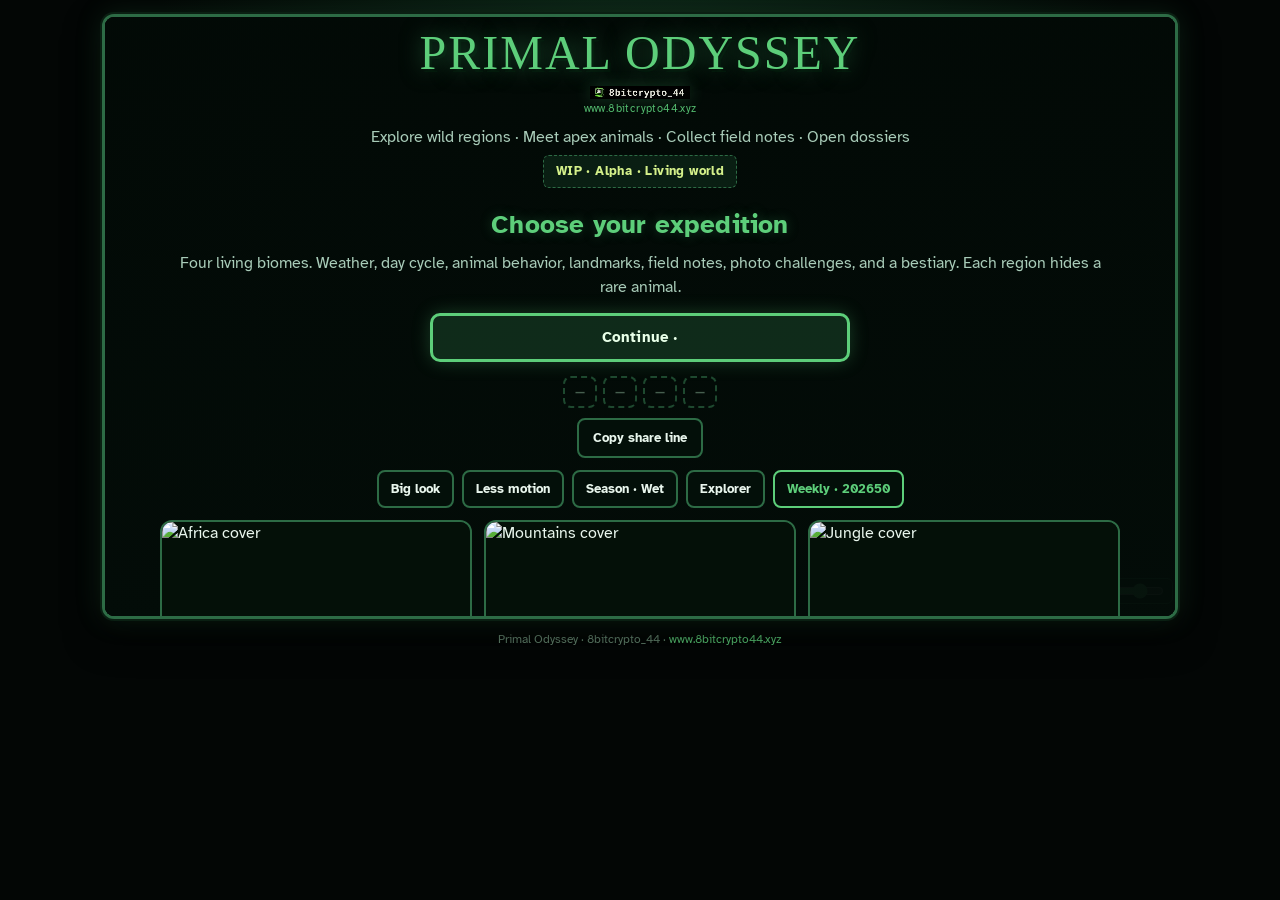
==== commit b7f23367: "Fix blank embed via Digistracts sizing + kill promo (v69). Unregister stale SW cache on embeds, keep" ====
--- a/index.html
+++ b/index.html
@@ -5,7 +5,7 @@
 <meta name="viewport" content="width=device-width, initial-scale=1, maximum-scale=1, viewport-fit=cover">
 <meta name="description" content="Primal Odyssey — explore biomes, meet apex animals, open field dossiers.">
 <title>Primal Odyssey</title>
-<link rel="stylesheet" href="primal.css?v=65">
+<link rel="stylesheet" href="primal.css?v=69">
 <script>(function(){var t=("ontouchstart"in window)||navigator.maxTouchPoints>0;var n=false,c=false;try{n=matchMedia("(max-width:700px)").matches;c=matchMedia("(pointer:coarse)").matches;}catch(e){}if((t&&c)||n)document.documentElement.classList.add("po-mobile");})();</script>
 <link rel="preconnect" href="https://fonts.googleapis.com">
 <link rel="preconnect" href="https://fonts.gstatic.com" crossorigin>
@@ -98,7 +98,6 @@
           <button type="button" class="chip" id="po-diff">Explorer</button>
           <button type="button" class="chip" id="po-weekly" aria-pressed="true">Weekly</button>
         </div>
-        <p class="po-promo">Also from Free &amp; Faithful Press - Thank You For Your Service kids coloring books</p>
         <div class="po-regions">
           <button type="button" class="po-card" data-region="africa">
             <img class="preview" src="https://i.postimg.cc/D0kDM1Xb/african-cover-image.jpg" alt="Africa cover" width="320" height="110" loading="lazy">
@@ -228,14 +227,14 @@
     <div class="po-photo-flash" id="po-photo-flash" hidden></div>
     <div class="po-frame" aria-hidden="true"></div>
   </div>
-  <p class="po-credit">Primal Odyssey · Free &amp; Faithful Press / 8bitcrypto_44 · <a href="https://www.8bitcrypto44.xyz" target="_blank" rel="noopener noreferrer">www.8bitcrypto44.xyz</a></p>
+  <p class="po-credit">Primal Odyssey · 8bitcrypto_44 · <a href="https://www.8bitcrypto44.xyz" target="_blank" rel="noopener noreferrer">www.8bitcrypto44.xyz</a></p>
 </div>
-<script src="primal_data.js?v=65"></script>
-<script src="primal_sprites.js?v=65"></script>
-<script src="primal_snes_data.js?v=65"></script>
-<script src="primal_snes.js?v=65"></script>
-<script src="primal.js?v=65"></script>
-<script src="po_viewport.js?v=65"></script>
-<script>if('serviceWorker' in navigator){navigator.serviceWorker.register('./sw.js').catch(function(){})}</script>
+<script src="primal_data.js?v=69"></script>
+<script src="primal_sprites.js?v=69"></script>
+<script src="primal_snes_data.js?v=69"></script>
+<script src="primal_snes.js?v=69"></script>
+<script src="primal.js?v=69"></script>
+<script src="po_viewport.js?v=69"></script>
+<script>if('serviceWorker' in navigator){(function(){var embed=window!==window.top||/(?:\?|&)embed=1(?:&|$)/.test(location.search||'');if(embed){navigator.serviceWorker.getRegistrations().then(function(rs){rs.forEach(function(r){r.unregister()});});if(window.caches){caches.keys().then(function(ks){ks.forEach(function(k){caches.delete(k);});});}return;}navigator.serviceWorker.register('./sw.js').catch(function(){})})()}</script>
 </body>
 </html>
--- a/primal.css
+++ b/primal.css
@@ -394,7 +394,6 @@
   color:#e8c86a;font:700 14px/1.35 var(--font-ui);background:rgba(40,30,8,.5)
 }
 .po-postcard[hidden]{display:none!important}
-.po-promo{text-align:center;font-size:13px;color:#6a8b75;margin:8px 12px 0;line-height:1.45}
 .po-recap-img{display:block;width:100%;max-width:360px;margin:8px auto;border:2px solid #8a6a38;border-radius:6px}
 .po-recap-img[hidden]{display:none!important}
 .po-recap-dl{display:block;text-align:center;text-decoration:none;margin-top:8px}
@@ -491,6 +490,35 @@
 html.po-embed .po-overlay{
   padding:10px 12px 14px;overscroll-behavior:contain;-webkit-overflow-scrolling:touch;touch-action:pan-y
 }
+/*
+ * Digistracts-style desktop embed menu:
+ * Keep .po-shell filling the iframe. Never height:0 / opacity:0 the shell
+ * (v66–v68 blank bug). Title overlay stays absolute + scrollable on top.
+ * Mobile still grows with content so biome cards are not trapped.
+ */
+html.po-embed.po-ui-menu:not(.po-mobile) .po-shell{
+  position:absolute!important;inset:0!important;width:100%!important;height:100%!important;
+  min-height:0!important;max-height:none!important;aspect-ratio:auto!important;
+  overflow:hidden!important;opacity:1!important;pointer-events:auto!important;background:#000!important
+}
+html.po-embed.po-ui-menu:not(.po-mobile) #po-title.po-overlay{
+  position:absolute!important;inset:0!important;width:100%!important;height:100%!important;
+  min-height:0!important;max-height:none!important;overflow:auto!important;
+  align-items:flex-start;padding-bottom:20px;opacity:1!important;visibility:visible!important;
+  pointer-events:auto!important;display:flex!important;z-index:30
+}
+html.po-embed.po-ui-menu:not(.po-mobile) .po-shell > canvas,
+html.po-embed.po-ui-menu:not(.po-mobile) .po-shell > .po-hud-canvas,
+html.po-embed.po-ui-menu:not(.po-mobile) .po-shell > .po-bottom-bar,
+html.po-embed.po-ui-menu:not(.po-mobile) .po-shell > .po-touch,
+html.po-embed.po-ui-menu:not(.po-mobile) .po-shell > .po-hint,
+html.po-embed.po-ui-menu:not(.po-mobile) .po-shell > .po-obj,
+html.po-embed.po-ui-menu:not(.po-mobile) .po-shell > .po-paused,
+html.po-embed.po-ui-menu:not(.po-mobile) .po-shell > .po-caution,
+html.po-embed.po-ui-menu:not(.po-mobile) .po-shell > .po-quest-chip,
+html.po-embed.po-ui-menu:not(.po-mobile) .po-shell > .po-photo-flash{
+  pointer-events:none!important
+}
 html.po-embed .po-dossier{overscroll-behavior:contain;touch-action:pan-y;max-height:90%;width:min(960px,100%)}
 html.po-embed .po-paper-dossier{max-height:90%;width:min(560px,94%);overscroll-behavior:contain;touch-action:pan-y}
 html.po-embed .po-brand{font-size:clamp(22px,7vw,48px);margin-top:2px;animation:none}
@@ -498,7 +526,6 @@
 html.po-embed .po-card .go{animation:none}
 html.po-embed .po-card .preview{height:110px}
 html.po-embed .po-regions{gap:8px}
-/* Tall Digistracts mobile host (like Binary Matrix ~560px): menus use full height; canvas stays 16:9 contain */
 @media (max-width:700px){
   html.po-embed .po-overlay{padding:12px 10px 16px;align-items:flex-start}
   html.po-embed .po-card .preview{height:130px}
@@ -524,6 +551,35 @@
 html.po-embed.po-mobile .po-paper-dossier{max-height:min(85vh,680px);overflow-y:auto}
 html.po-embed.po-mobile .po-card .go,
 html.po-embed.po-mobile .po-regions button{min-height:48px;touch-action:manipulation}
+/* Mobile menu: grow host with title content — never opacity:0 / height:0 the shell */
+html.po-embed.po-mobile.po-ui-menu .po-shell{
+  position:relative!important;inset:auto!important;width:100%!important;
+  height:auto!important;min-height:0!important;max-height:none!important;
+  aspect-ratio:auto!important;overflow:visible!important;
+  opacity:1!important;pointer-events:auto!important;background:#030605!important
+}
+html.po-embed.po-mobile.po-ui-menu .po-shell > canvas,
+html.po-embed.po-mobile.po-ui-menu .po-shell > .po-hud-canvas,
+html.po-embed.po-mobile.po-ui-menu .po-shell > .po-bottom-bar,
+html.po-embed.po-mobile.po-ui-menu .po-shell > .po-touch,
+html.po-embed.po-mobile.po-ui-menu .po-shell > .po-hint,
+html.po-embed.po-mobile.po-ui-menu .po-shell > .po-obj,
+html.po-embed.po-mobile.po-ui-menu .po-shell > .po-paused,
+html.po-embed.po-mobile.po-ui-menu .po-shell > .po-caution,
+html.po-embed.po-mobile.po-ui-menu .po-shell > .po-quest-chip,
+html.po-embed.po-mobile.po-ui-menu .po-shell > .po-photo-flash,
+html.po-embed.po-mobile.po-ui-menu .po-shell > .po-frame{
+  position:absolute!important;inset:auto!important;left:0!important;top:0!important;
+  width:0!important;height:0!important;min-height:0!important;max-height:0!important;
+  overflow:hidden!important;opacity:0!important;visibility:hidden!important;
+  pointer-events:none!important;border:0!important
+}
+html.po-embed.po-mobile.po-ui-menu #po-title.po-overlay{
+  position:relative!important;inset:auto!important;width:100%!important;
+  min-height:0!important;max-height:none!important;overflow:visible!important;
+  align-items:flex-start;padding-bottom:20px;opacity:1!important;visibility:visible!important;
+  pointer-events:auto!important;display:flex!important
+}
 
 @media (max-width:800px){
   #po-root{padding:8px 6px 16px}
@@ -539,7 +595,8 @@
   .po-dossier .panel-body{font-size:15px;line-height:1.6}
   .po-paper-dossier{max-height:min(85vh,680px)}
   html.po-embed #po-root{padding:0}
-  html.po-embed .po-shell{inset:0;border:0;border-radius:0;box-shadow:none}
+  html.po-embed:not(.po-ui-menu) .po-shell{inset:0;border:0;border-radius:0;box-shadow:none}
+  html.po-embed.po-ui-menu .po-shell{border:0;border-radius:0;box-shadow:none}
   html.po-embed .po-frame{border-radius:0}
   html.po-embed .po-card .preview{height:120px}
   html.po-embed .po-card .body{padding:12px 14px 14px}
